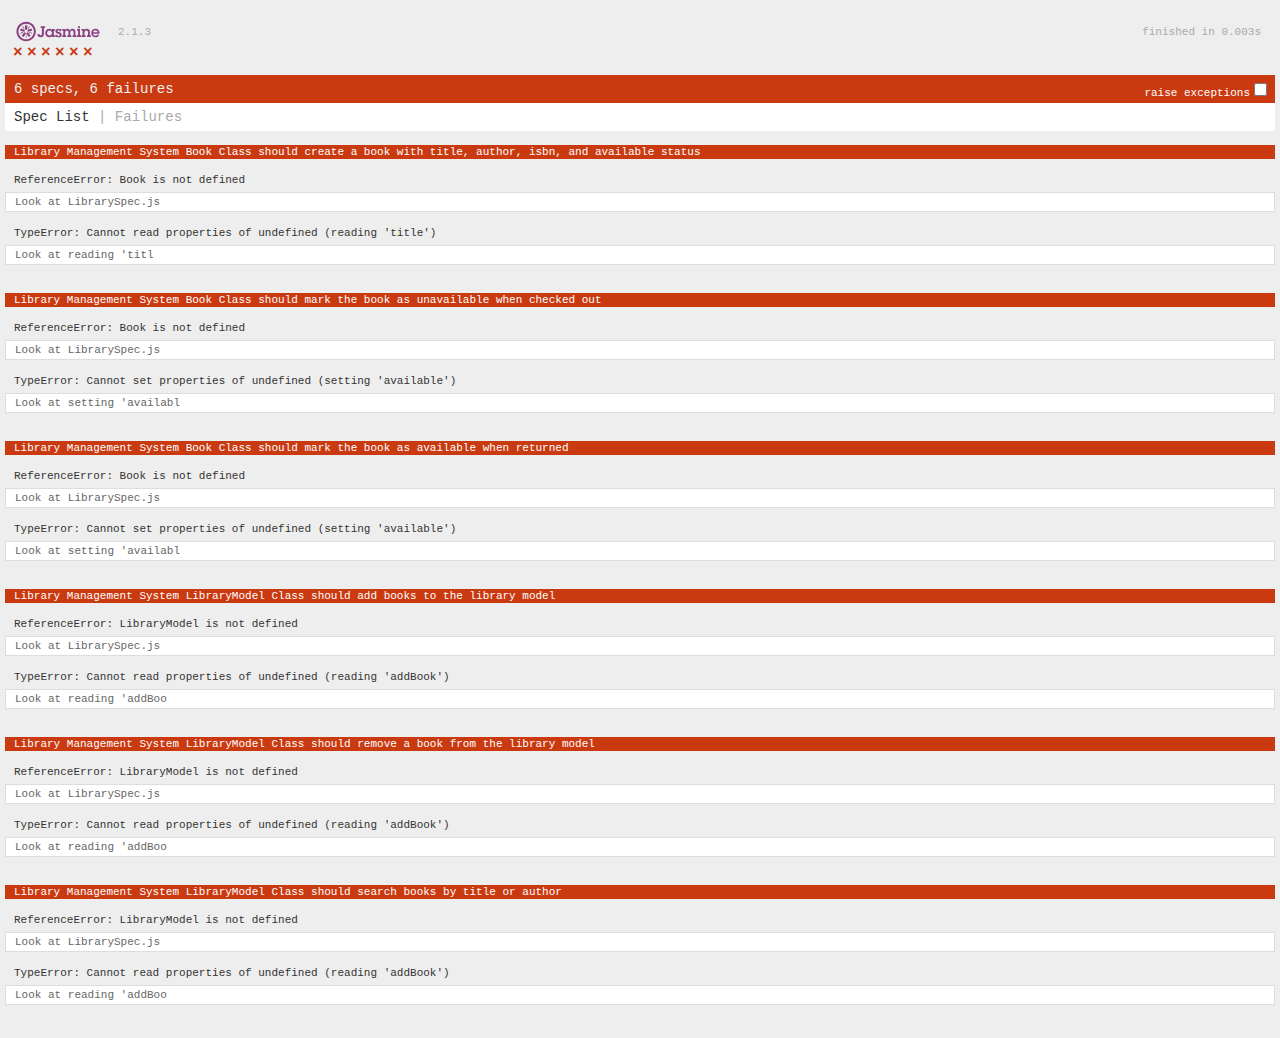
==== SpecRunner.html @ db99a368 "Initial commit" ====
<!DOCTYPE html>
<html lang="en">
<head>
    <meta charset="UTF-8">
    <title>Calculator TDD with Jasmine</title>
    <!-- Include Jasmine CSS -->
    <link rel="shortcut icon" type="image/png" href="lib/jasmine-2.1.3/jasmine_favicon.png">
    <link rel="stylesheet" href="lib/jasmine-2.1.3/jasmine.css">
  
   
</head>
<body>
    <!-- Include Jasmine Library -->
    <script src="lib/jasmine-2.1.3/jasmine.js"></script>
    <script src="lib/jasmine-2.1.3/jasmine-html.js"></script>
    <script src="lib/jasmine-2.1.3/boot.js"></script>

    <!-- Include the implementation file -->
    <script src="src/LibraryModel.js"></script>
    
    <!-- Include the test file -->
    <script src="src/test/LibrarySpec.js"></script>
</body>
</html>
---- lib/jasmine-2.1.3/jasmine.css ----
body { overflow-y: scroll; }

.jasmine_html-reporter { background-color: #eeeeee; padding: 5px; margin: -8px; font-size: 11px; font-family: Monaco, "Lucida Console", monospace; line-height: 14px; color: #333333; }
.jasmine_html-reporter a { text-decoration: none; }
.jasmine_html-reporter a:hover { text-decoration: underline; }
.jasmine_html-reporter p, .jasmine_html-reporter h1, .jasmine_html-reporter h2, .jasmine_html-reporter h3, .jasmine_html-reporter h4, .jasmine_html-reporter h5, .jasmine_html-reporter h6 { margin: 0; line-height: 14px; }
.jasmine_html-reporter .banner, .jasmine_html-reporter .symbol-summary, .jasmine_html-reporter .summary, .jasmine_html-reporter .result-message, .jasmine_html-reporter .spec .description, .jasmine_html-reporter .spec-detail .description, .jasmine_html-reporter .alert .bar, .jasmine_html-reporter .stack-trace { padding-left: 9px; padding-right: 9px; }
.jasmine_html-reporter .banner { position: relative; }
.jasmine_html-reporter .banner .title { background: url('[data-uri]') no-repeat; background: url('[data-uri]') no-repeat, none; -webkit-background-size: 100%; -moz-background-size: 100%; -o-background-size: 100%; background-size: 100%; display: block; float: left; width: 90px; height: 25px; }
.jasmine_html-reporter .banner .version { margin-left: 14px; position: relative; top: 6px; }
.jasmine_html-reporter .banner .duration { position: absolute; right: 14px; top: 6px; }
.jasmine_html-reporter #jasmine_content { position: fixed; right: 100%; }
.jasmine_html-reporter .version { color: #aaaaaa; }
.jasmine_html-reporter .banner { margin-top: 14px; }
.jasmine_html-reporter .duration { color: #aaaaaa; float: right; }
.jasmine_html-reporter .symbol-summary { overflow: hidden; *zoom: 1; margin: 14px 0; }
.jasmine_html-reporter .symbol-summary li { display: inline-block; height: 8px; width: 14px; font-size: 16px; }
.jasmine_html-reporter .symbol-summary li.passed { font-size: 14px; }
.jasmine_html-reporter .symbol-summary li.passed:before { color: #007069; content: "\02022"; }
.jasmine_html-reporter .symbol-summary li.failed { line-height: 9px; }
.jasmine_html-reporter .symbol-summary li.failed:before { color: #ca3a11; content: "\d7"; font-weight: bold; margin-left: -1px; }
.jasmine_html-reporter .symbol-summary li.disabled { font-size: 14px; }
.jasmine_html-reporter .symbol-summary li.disabled:before { color: #bababa; content: "\02022"; }
.jasmine_html-reporter .symbol-summary li.pending { line-height: 17px; }
.jasmine_html-reporter .symbol-summary li.pending:before { color: #ba9d37; content: "*"; }
.jasmine_html-reporter .symbol-summary li.empty { font-size: 14px; }
.jasmine_html-reporter .symbol-summary li.empty:before { color: #ba9d37; content: "\02022"; }
.jasmine_html-reporter .exceptions { color: #fff; float: right; margin-top: 5px; margin-right: 5px; }
.jasmine_html-reporter .bar { line-height: 28px; font-size: 14px; display: block; color: #eee; }
.jasmine_html-reporter .bar.failed { background-color: #ca3a11; }
.jasmine_html-reporter .bar.passed { background-color: #007069; }
.jasmine_html-reporter .bar.skipped { background-color: #bababa; }
.jasmine_html-reporter .bar.errored { background-color: #ca3a11; }
.jasmine_html-reporter .bar.menu { background-color: #fff; color: #aaaaaa; }
.jasmine_html-reporter .bar.menu a { color: #333333; }
.jasmine_html-reporter .bar a { color: white; }
.jasmine_html-reporter.spec-list .bar.menu.failure-list, .jasmine_html-reporter.spec-list .results .failures { display: none; }
.jasmine_html-reporter.failure-list .bar.menu.spec-list, .jasmine_html-reporter.failure-list .summary { display: none; }
.jasmine_html-reporter .running-alert { background-color: #666666; }
.jasmine_html-reporter .results { margin-top: 14px; }
.jasmine_html-reporter.showDetails .summaryMenuItem { font-weight: normal; text-decoration: inherit; }
.jasmine_html-reporter.showDetails .summaryMenuItem:hover { text-decoration: underline; }
.jasmine_html-reporter.showDetails .detailsMenuItem { font-weight: bold; text-decoration: underline; }
.jasmine_html-reporter.showDetails .summary { display: none; }
.jasmine_html-reporter.showDetails #details { display: block; }
.jasmine_html-reporter .summaryMenuItem { font-weight: bold; text-decoration: underline; }
.jasmine_html-reporter .summary { margin-top: 14px; }
.jasmine_html-reporter .summary ul { list-style-type: none; margin-left: 14px; padding-top: 0; padding-left: 0; }
.jasmine_html-reporter .summary ul.suite { margin-top: 7px; margin-bottom: 7px; }
.jasmine_html-reporter .summary li.passed a { color: #007069; }
.jasmine_html-reporter .summary li.failed a { color: #ca3a11; }
.jasmine_html-reporter .summary li.empty a { color: #ba9d37; }
.jasmine_html-reporter .summary li.pending a { color: #ba9d37; }
.jasmine_html-reporter .description + .suite { margin-top: 0; }
.jasmine_html-reporter .suite { margin-top: 14px; }
.jasmine_html-reporter .suite a { color: #333333; }
.jasmine_html-reporter .failures .spec-detail { margin-bottom: 28px; }
.jasmine_html-reporter .failures .spec-detail .description { background-color: #ca3a11; }
.jasmine_html-reporter .failures .spec-detail .description a { color: white; }
.jasmine_html-reporter .result-message { padding-top: 14px; color: #333333; white-space: pre; }
.jasmine_html-reporter .result-message span.result { display: block; }
.jasmine_html-reporter .stack-trace { margin: 5px 0 0 0; max-height: 224px; overflow: auto; line-height: 18px; color: #666666; border: 1px solid #ddd; background: white; white-space: pre; }
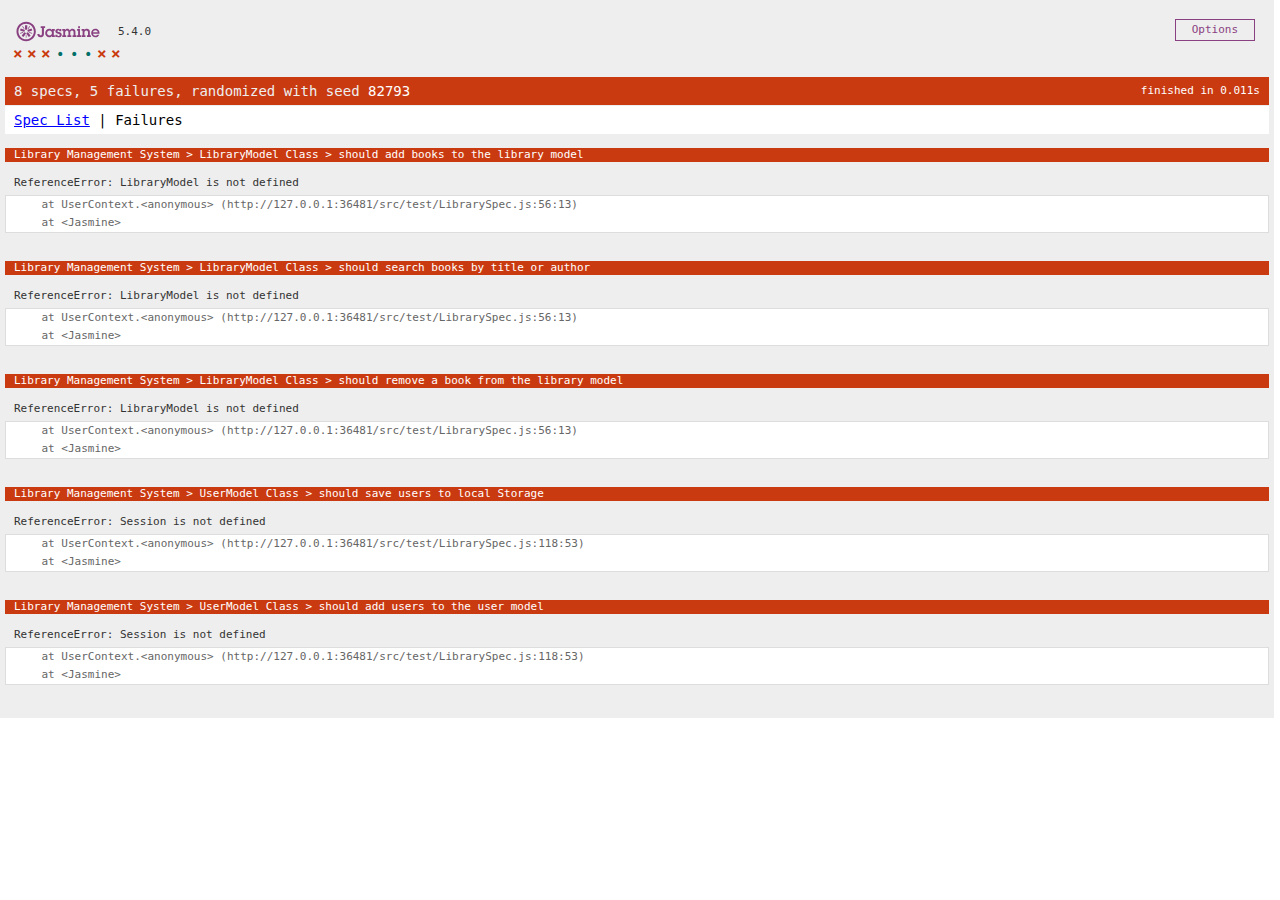
==== commit 83959aa5: "Update Jasmine to latest" ====
--- a/SpecRunner.html
+++ b/SpecRunner.html
@@ -1,24 +1,29 @@
 <!DOCTYPE html>
-<html lang="en">
+<html>
 <head>
-    <meta charset="UTF-8">
-    <title>Calculator TDD with Jasmine</title>
-    <!-- Include Jasmine CSS -->
-    <link rel="shortcut icon" type="image/png" href="lib/jasmine-2.1.3/jasmine_favicon.png">
-    <link rel="stylesheet" href="lib/jasmine-2.1.3/jasmine.css">
-  
-   
+  <meta charset="utf-8">
+  <title>Jasmine Spec Runner v5.4.0</title>
+
+  <link rel="shortcut icon" type="image/png" href="lib/jasmine-5.4.0/jasmine_favicon.png">
+  <link rel="stylesheet" href="lib/jasmine-5.4.0/jasmine.css">
+
+  <script src="lib/jasmine-5.4.0/jasmine.js"></script>
+  <script src="lib/jasmine-5.4.0/jasmine-html.js"></script>
+  <script src="lib/jasmine-5.4.0/boot0.js"></script>
+  <!-- optional: include a file here that configures the Jasmine env -->
+  <script src="lib/jasmine-5.4.0/boot1.js"></script>
+
+  <!-- include source files here... -->
+    <script src="src/LibraryModel.js"></script>
+    <script src="src/LibraryView.js"></script>
+<!--    <script src="src/LibraryController.js"></script>-->
+    <script src="src/lib/Classes.js"></script>
+
+  <!-- include spec files here... -->
+  <script src="src/test/LibrarySpec.js"></script>
+
 </head>
+
 <body>
-    <!-- Include Jasmine Library -->
-    <script src="lib/jasmine-2.1.3/jasmine.js"></script>
-    <script src="lib/jasmine-2.1.3/jasmine-html.js"></script>
-    <script src="lib/jasmine-2.1.3/boot.js"></script>
-
-    <!-- Include the implementation file -->
-    <script src="src/LibraryModel.js"></script>
-    
-    <!-- Include the test file -->
-    <script src="src/test/LibrarySpec.js"></script>
 </body>
 </html>
--- a/lib/jasmine-5.4.0/jasmine.css
+++ b/lib/jasmine-5.4.0/jasmine.css
@@ -0,0 +1,301 @@
+@charset "UTF-8";
+body {
+  overflow-y: scroll;
+}
+
+.jasmine_html-reporter {
+  width: 100%;
+  background-color: #eee;
+  padding: 5px;
+  margin: -8px;
+  font-size: 11px;
+  font-family: Monaco, "Lucida Console", monospace;
+  line-height: 14px;
+  color: #333;
+}
+.jasmine_html-reporter a {
+  text-decoration: none;
+}
+.jasmine_html-reporter a:hover {
+  text-decoration: underline;
+}
+.jasmine_html-reporter p, .jasmine_html-reporter h1, .jasmine_html-reporter h2, .jasmine_html-reporter h3, .jasmine_html-reporter h4, .jasmine_html-reporter h5, .jasmine_html-reporter h6 {
+  margin: 0;
+  line-height: 14px;
+}
+.jasmine_html-reporter .jasmine-banner,
+.jasmine_html-reporter .jasmine-symbol-summary,
+.jasmine_html-reporter .jasmine-summary,
+.jasmine_html-reporter .jasmine-result-message,
+.jasmine_html-reporter .jasmine-spec .jasmine-description,
+.jasmine_html-reporter .jasmine-spec-detail .jasmine-description,
+.jasmine_html-reporter .jasmine-alert .jasmine-bar,
+.jasmine_html-reporter .jasmine-stack-trace {
+  padding-left: 9px;
+  padding-right: 9px;
+}
+.jasmine_html-reporter .jasmine-banner {
+  position: relative;
+}
+.jasmine_html-reporter .jasmine-banner .jasmine-title {
+  background: url("[data-uri]") no-repeat;
+  background: url("[data-uri]") no-repeat, none;
+  background-size: 100%;
+  display: block;
+  float: left;
+  width: 90px;
+  height: 25px;
+}
+.jasmine_html-reporter .jasmine-banner .jasmine-version {
+  margin-left: 14px;
+  position: relative;
+  top: 6px;
+}
+.jasmine_html-reporter #jasmine_content {
+  position: fixed;
+  right: 100%;
+}
+.jasmine_html-reporter .jasmine-banner {
+  margin-top: 14px;
+}
+.jasmine_html-reporter .jasmine-duration {
+  color: #fff;
+  float: right;
+  line-height: 28px;
+  padding-right: 9px;
+}
+.jasmine_html-reporter .jasmine-symbol-summary {
+  overflow: hidden;
+  margin: 14px 0;
+}
+.jasmine_html-reporter .jasmine-symbol-summary li {
+  display: inline-block;
+  height: 10px;
+  width: 14px;
+  font-size: 16px;
+}
+.jasmine_html-reporter .jasmine-symbol-summary li.jasmine-passed {
+  font-size: 14px;
+}
+.jasmine_html-reporter .jasmine-symbol-summary li.jasmine-passed:before {
+  color: #007069;
+  content: "•";
+}
+.jasmine_html-reporter .jasmine-symbol-summary li.jasmine-failed {
+  line-height: 9px;
+}
+.jasmine_html-reporter .jasmine-symbol-summary li.jasmine-failed:before {
+  color: #ca3a11;
+  content: "×";
+  font-weight: bold;
+  margin-left: -1px;
+}
+.jasmine_html-reporter .jasmine-symbol-summary li.jasmine-excluded {
+  font-size: 14px;
+}
+.jasmine_html-reporter .jasmine-symbol-summary li.jasmine-excluded:before {
+  color: #bababa;
+  content: "•";
+}
+.jasmine_html-reporter .jasmine-symbol-summary li.jasmine-excluded-no-display {
+  font-size: 14px;
+  display: none;
+}
+.jasmine_html-reporter .jasmine-symbol-summary li.jasmine-pending {
+  line-height: 17px;
+}
+.jasmine_html-reporter .jasmine-symbol-summary li.jasmine-pending:before {
+  color: #ba9d37;
+  content: "*";
+}
+.jasmine_html-reporter .jasmine-symbol-summary li.jasmine-empty {
+  font-size: 14px;
+}
+.jasmine_html-reporter .jasmine-symbol-summary li.jasmine-empty:before {
+  color: #ba9d37;
+  content: "•";
+}
+.jasmine_html-reporter .jasmine-run-options {
+  float: right;
+  margin-right: 5px;
+  border: 1px solid #8a4182;
+  color: #8a4182;
+  position: relative;
+  line-height: 20px;
+}
+.jasmine_html-reporter .jasmine-run-options .jasmine-trigger {
+  cursor: pointer;
+  padding: 8px 16px;
+}
+.jasmine_html-reporter .jasmine-run-options .jasmine-payload {
+  position: absolute;
+  display: none;
+  right: -1px;
+  border: 1px solid #8a4182;
+  background-color: #eee;
+  white-space: nowrap;
+  padding: 4px 8px;
+}
+.jasmine_html-reporter .jasmine-run-options .jasmine-payload.jasmine-open {
+  display: block;
+}
+.jasmine_html-reporter .jasmine-bar {
+  line-height: 28px;
+  font-size: 14px;
+  display: block;
+  color: #eee;
+}
+.jasmine_html-reporter .jasmine-bar.jasmine-failed, .jasmine_html-reporter .jasmine-bar.jasmine-errored {
+  background-color: #ca3a11;
+  border-bottom: 1px solid #eee;
+}
+.jasmine_html-reporter .jasmine-bar.jasmine-passed {
+  background-color: #007069;
+}
+.jasmine_html-reporter .jasmine-bar.jasmine-incomplete {
+  background-color: #bababa;
+}
+.jasmine_html-reporter .jasmine-bar.jasmine-skipped {
+  background-color: #bababa;
+}
+.jasmine_html-reporter .jasmine-bar.jasmine-warning {
+  margin-top: 14px;
+  margin-bottom: 14px;
+  background-color: #ba9d37;
+  color: #333;
+}
+.jasmine_html-reporter .jasmine-bar.jasmine-menu {
+  background-color: #fff;
+  color: #000;
+}
+.jasmine_html-reporter .jasmine-bar.jasmine-menu a {
+  color: blue;
+  text-decoration: underline;
+}
+.jasmine_html-reporter .jasmine-bar a {
+  color: white;
+}
+.jasmine_html-reporter.jasmine-spec-list .jasmine-bar.jasmine-menu.jasmine-failure-list,
+.jasmine_html-reporter.jasmine-spec-list .jasmine-results .jasmine-failures {
+  display: none;
+}
+.jasmine_html-reporter.jasmine-failure-list .jasmine-bar.jasmine-menu.jasmine-spec-list,
+.jasmine_html-reporter.jasmine-failure-list .jasmine-summary {
+  display: none;
+}
+.jasmine_html-reporter .jasmine-results {
+  margin-top: 14px;
+}
+.jasmine_html-reporter .jasmine-summary {
+  margin-top: 14px;
+}
+.jasmine_html-reporter .jasmine-summary ul {
+  list-style-type: none;
+  margin-left: 14px;
+  padding-top: 0;
+  padding-left: 0;
+}
+.jasmine_html-reporter .jasmine-summary ul.jasmine-suite {
+  margin-top: 7px;
+  margin-bottom: 7px;
+}
+.jasmine_html-reporter .jasmine-summary li.jasmine-passed a {
+  color: #007069;
+}
+.jasmine_html-reporter .jasmine-summary li.jasmine-failed a {
+  color: #ca3a11;
+}
+.jasmine_html-reporter .jasmine-summary li.jasmine-empty a {
+  color: #ba9d37;
+}
+.jasmine_html-reporter .jasmine-summary li.jasmine-pending a {
+  color: #ba9d37;
+}
+.jasmine_html-reporter .jasmine-summary li.jasmine-excluded a {
+  color: #bababa;
+}
+.jasmine_html-reporter .jasmine-specs li.jasmine-passed a:before {
+  content: "• ";
+}
+.jasmine_html-reporter .jasmine-specs li.jasmine-failed a:before {
+  content: "× ";
+}
+.jasmine_html-reporter .jasmine-specs li.jasmine-empty a:before {
+  content: "* ";
+}
+.jasmine_html-reporter .jasmine-specs li.jasmine-pending a:before {
+  content: "• ";
+}
+.jasmine_html-reporter .jasmine-specs li.jasmine-excluded a:before {
+  content: "• ";
+}
+.jasmine_html-reporter .jasmine-description + .jasmine-suite {
+  margin-top: 0;
+}
+.jasmine_html-reporter .jasmine-suite {
+  margin-top: 14px;
+}
+.jasmine_html-reporter .jasmine-suite a {
+  color: #333;
+}
+.jasmine_html-reporter .jasmine-failures .jasmine-spec-detail {
+  margin-bottom: 28px;
+}
+.jasmine_html-reporter .jasmine-failures .jasmine-spec-detail .jasmine-description {
+  background-color: #ca3a11;
+  color: white;
+}
+.jasmine_html-reporter .jasmine-failures .jasmine-spec-detail .jasmine-description a {
+  color: white;
+}
+.jasmine_html-reporter .jasmine-result-message {
+  padding-top: 14px;
+  color: #333;
+  white-space: pre-wrap;
+}
+.jasmine_html-reporter .jasmine-result-message span.jasmine-result {
+  display: block;
+}
+.jasmine_html-reporter .jasmine-stack-trace {
+  margin: 5px 0 0 0;
+  max-height: 224px;
+  overflow: auto;
+  line-height: 18px;
+  color: #666;
+  border: 1px solid #ddd;
+  background: white;
+  white-space: pre;
+}
+.jasmine_html-reporter .jasmine-expander a {
+  display: block;
+  margin-left: 14px;
+  color: blue;
+  text-decoration: underline;
+}
+.jasmine_html-reporter .jasmine-expander-contents {
+  display: none;
+}
+.jasmine_html-reporter .jasmine-expanded {
+  padding-bottom: 10px;
+}
+.jasmine_html-reporter .jasmine-expanded .jasmine-expander-contents {
+  display: block;
+  margin-left: 14px;
+  padding: 5px;
+}
+.jasmine_html-reporter .jasmine-debug-log {
+  margin: 5px 0 0 0;
+  padding: 5px;
+  color: #666;
+  border: 1px solid #ddd;
+  background: white;
+}
+.jasmine_html-reporter .jasmine-debug-log table {
+  border-spacing: 0;
+}
+.jasmine_html-reporter .jasmine-debug-log table, .jasmine_html-reporter .jasmine-debug-log th, .jasmine_html-reporter .jasmine-debug-log td {
+  border: 1px solid #ddd;
+}
+.jasmine_html-reporter .jasmine-debug-log .jasmine-debug-log-msg {
+  white-space: pre;
+}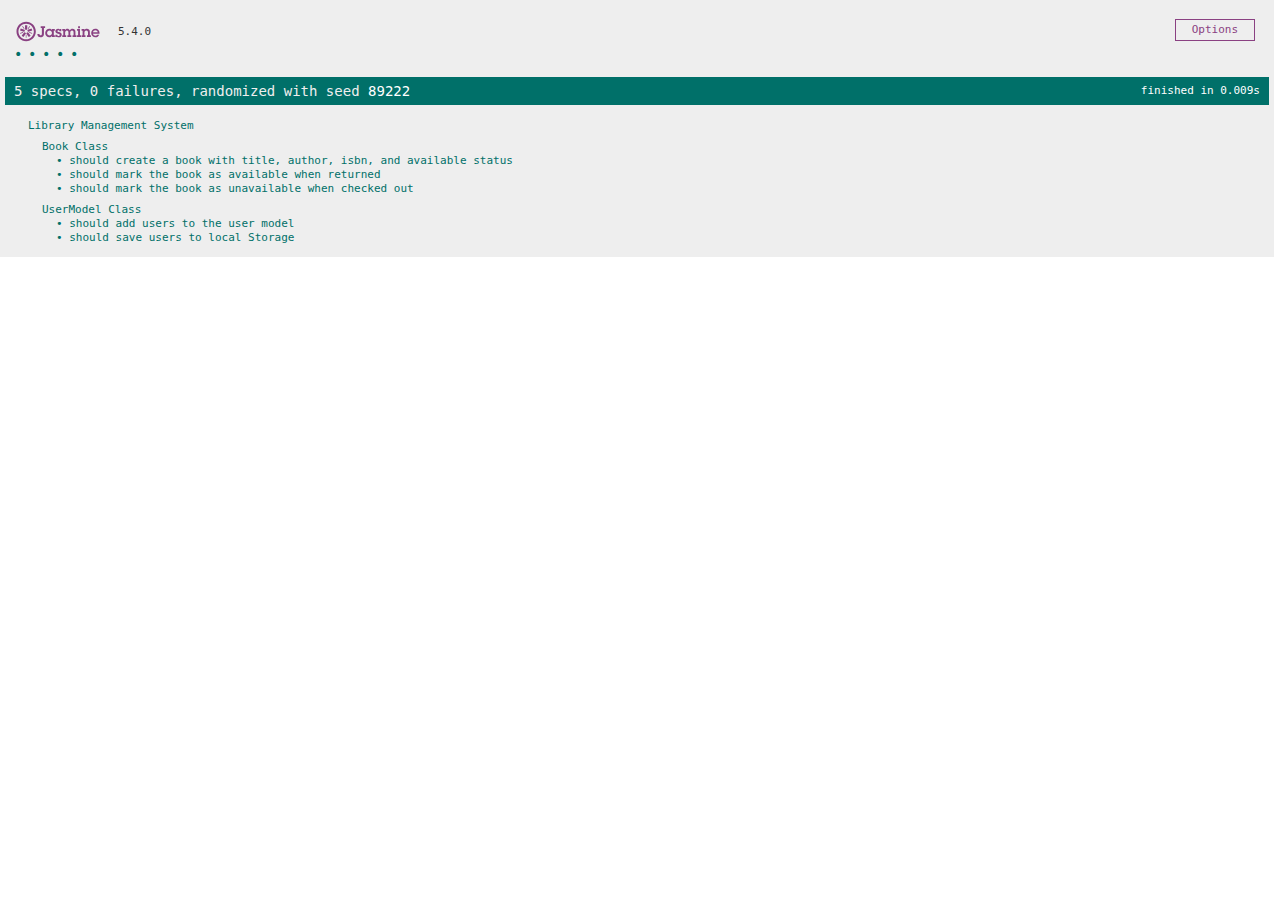
==== commit 6835fd9c: "Complete basic user management" ====
--- a/SpecRunner.html
+++ b/SpecRunner.html
@@ -7,6 +7,7 @@
   <link rel="shortcut icon" type="image/png" href="lib/jasmine-5.4.0/jasmine_favicon.png">
   <link rel="stylesheet" href="lib/jasmine-5.4.0/jasmine.css">
 
+<!--  Source downloaded from https://github.com/jasmine/jasmine releases-->
   <script src="lib/jasmine-5.4.0/jasmine.js"></script>
   <script src="lib/jasmine-5.4.0/jasmine-html.js"></script>
   <script src="lib/jasmine-5.4.0/boot0.js"></script>
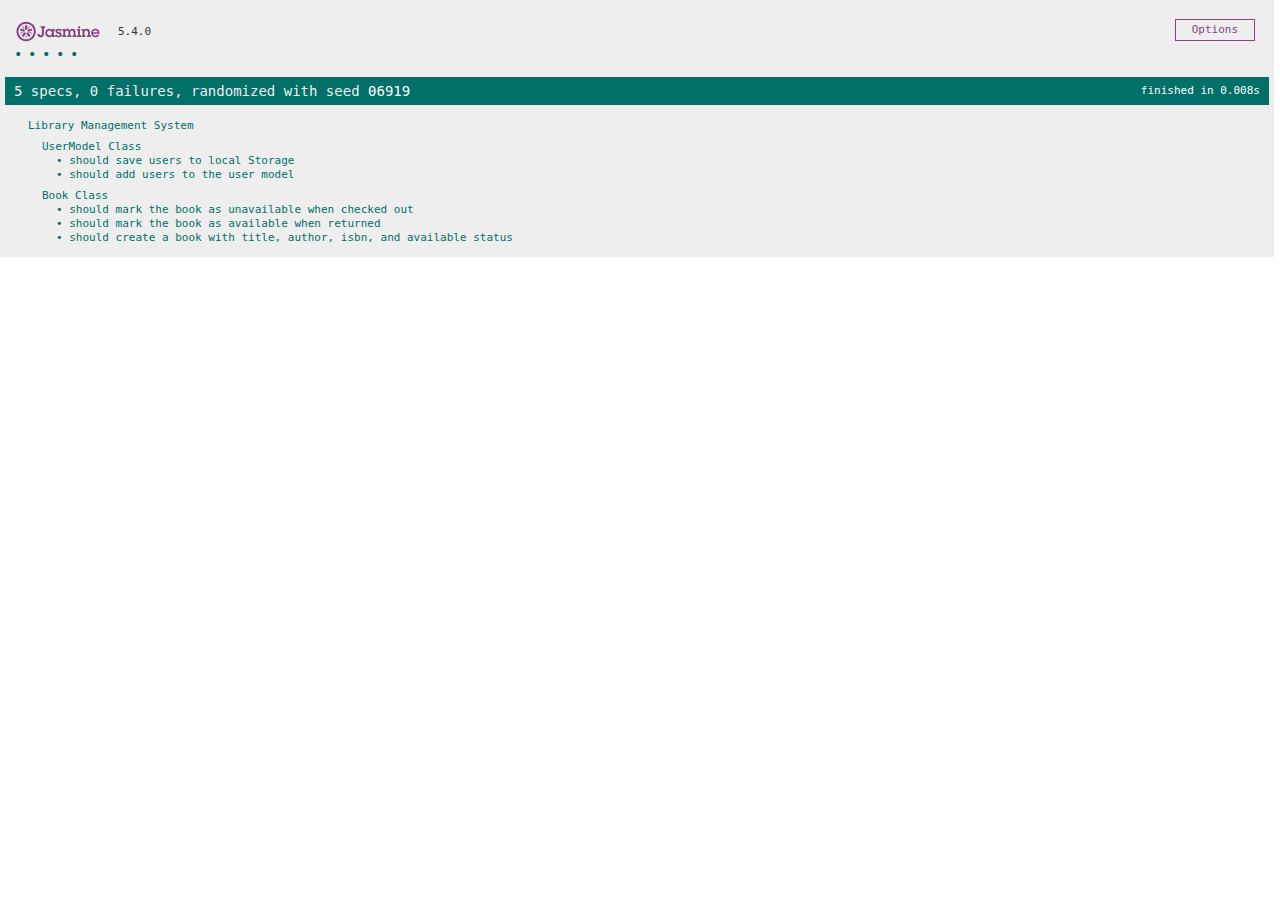
==== commit 2adda5c2: "fix jetbrains warning of no lang attribute" ====
--- a/SpecRunner.html
+++ b/SpecRunner.html
@@ -1,5 +1,5 @@
 <!DOCTYPE html>
-<html>
+<html lang="en">
 <head>
   <meta charset="utf-8">
   <title>Jasmine Spec Runner v5.4.0</title>
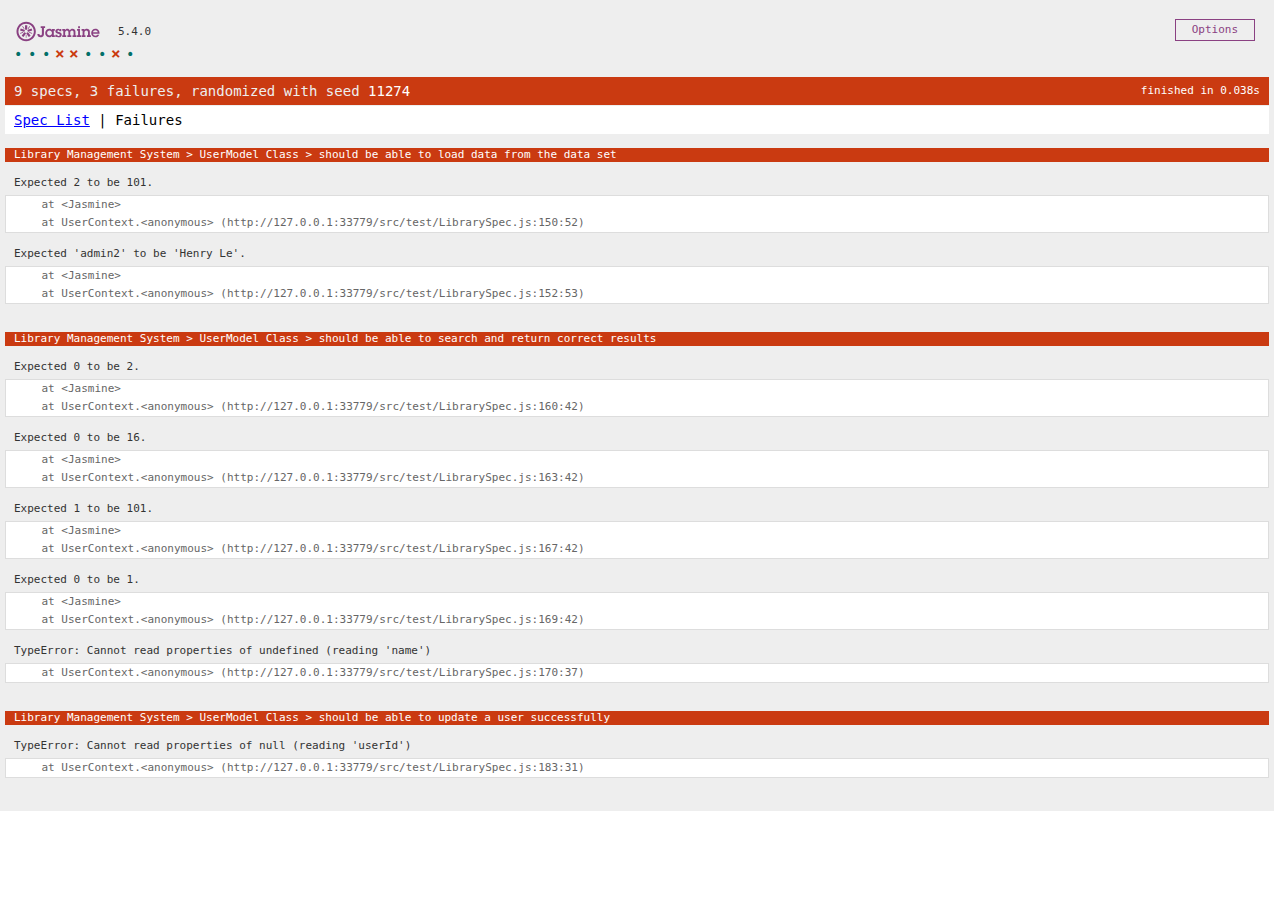
==== commit a29b670a: "Refactor project to put classes in their own file" ====
--- a/SpecRunner.html
+++ b/SpecRunner.html
@@ -14,11 +14,33 @@
   <!-- optional: include a file here that configures the Jasmine env -->
   <script src="lib/jasmine-5.4.0/boot1.js"></script>
 
-  <!-- include source files here... -->
-    <script src="src/LibraryModel.js"></script>
-    <script src="src/LibraryView.js"></script>
-<!--    <script src="src/LibraryController.js"></script>-->
-    <script src="src/lib/Classes.js"></script>
+  <!-- Libraries -->
+  <script src="src/lib/Book.js"></script>
+  <script src="src/lib/BorrowingRecord.js"></script>
+  <script src="src/lib/Catalogue.js"></script>
+  <script src="src/lib/Session.js"></script>
+  <script src="src/lib/User.js"></script>
+
+  <!-- Models -->
+  <script src="src/Models/BorrowRecordManagerModel.js"></script>
+  <script src="src/Models/CatalogueManagementModel.js"></script>
+  <script src="src/Models/HomeModel.js"></script>
+  <script src="src/Models/SearchModel.js"></script>
+  <script src="src/Models/UserManagementModel.js"></script>
+
+  <!-- Controllers -->
+  <script src="src/Controllers/BorrowRecordManagerController.js"></script>
+  <script src="src/Controllers/CatalogueManagementController.js"></script>
+  <script src="src/Controllers/HomeController.js"></script>
+  <script src="src/Controllers/SearchController.js"></script>
+  <script src="src/Controllers/UserManagementController.js"></script>
+
+  <!-- Views -->
+  <script src="src/Views/BorrowRecordManagerView.js"></script>
+  <script src="src/Views/CatalogueManagementView.js"></script>
+  <script src="src/Views/HomeView.js"></script>
+  <script src="src/Views/SearchView.js"></script>
+  <script src="src/Views/UserManagementView.js"></script>
 
   <!-- include spec files here... -->
   <script src="src/test/LibrarySpec.js"></script>
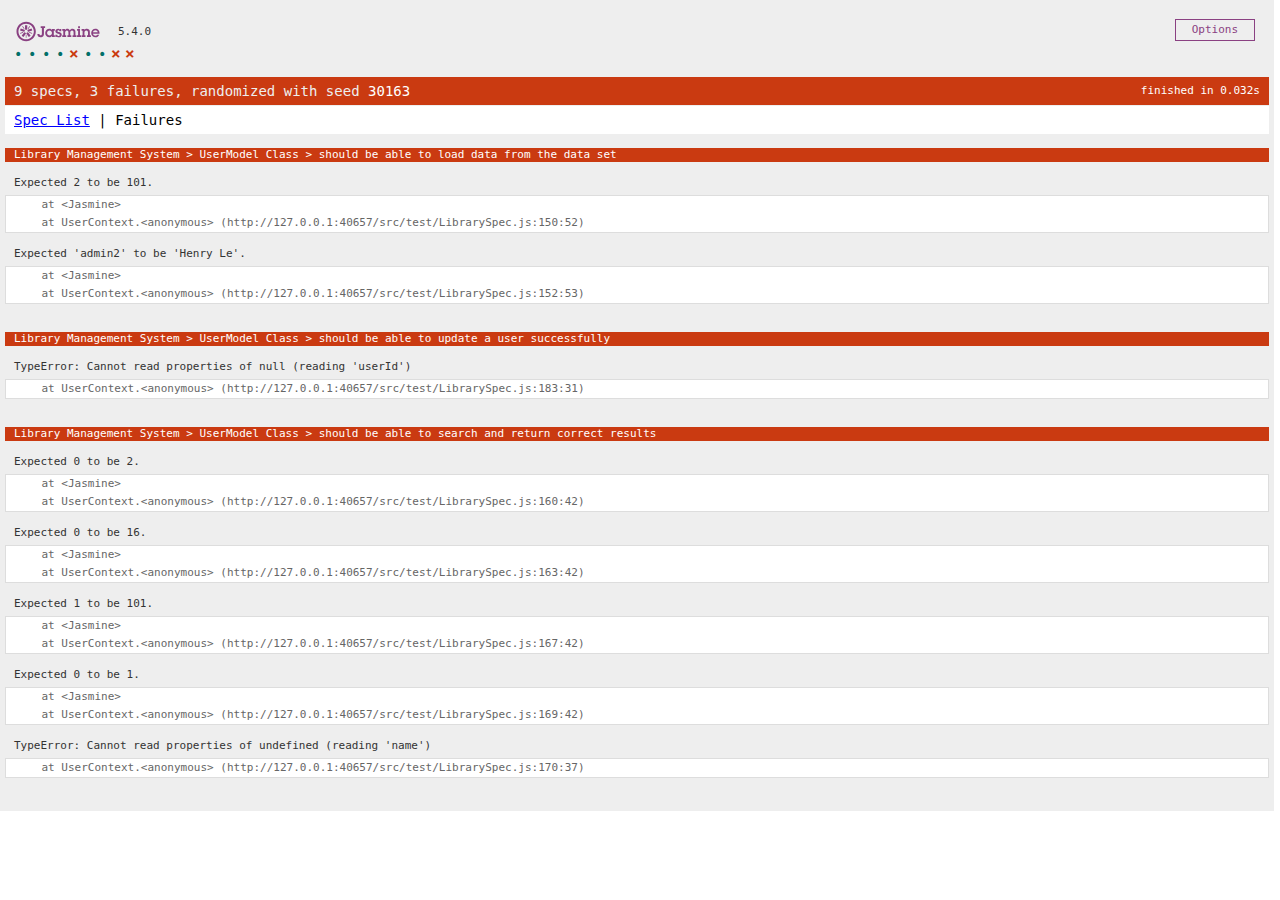
==== commit e7b31a14: "Fix some bugs" ====
--- a/SpecRunner.html
+++ b/SpecRunner.html
@@ -15,10 +15,10 @@
   <script src="lib/jasmine-5.4.0/boot1.js"></script>
 
   <!-- Libraries -->
+  <script src="src/lib/Session.js"></script>
   <script src="src/lib/Book.js"></script>
   <script src="src/lib/BorrowingRecord.js"></script>
   <script src="src/lib/Catalogue.js"></script>
-  <script src="src/lib/Session.js"></script>
   <script src="src/lib/User.js"></script>
 
   <!-- Models -->
